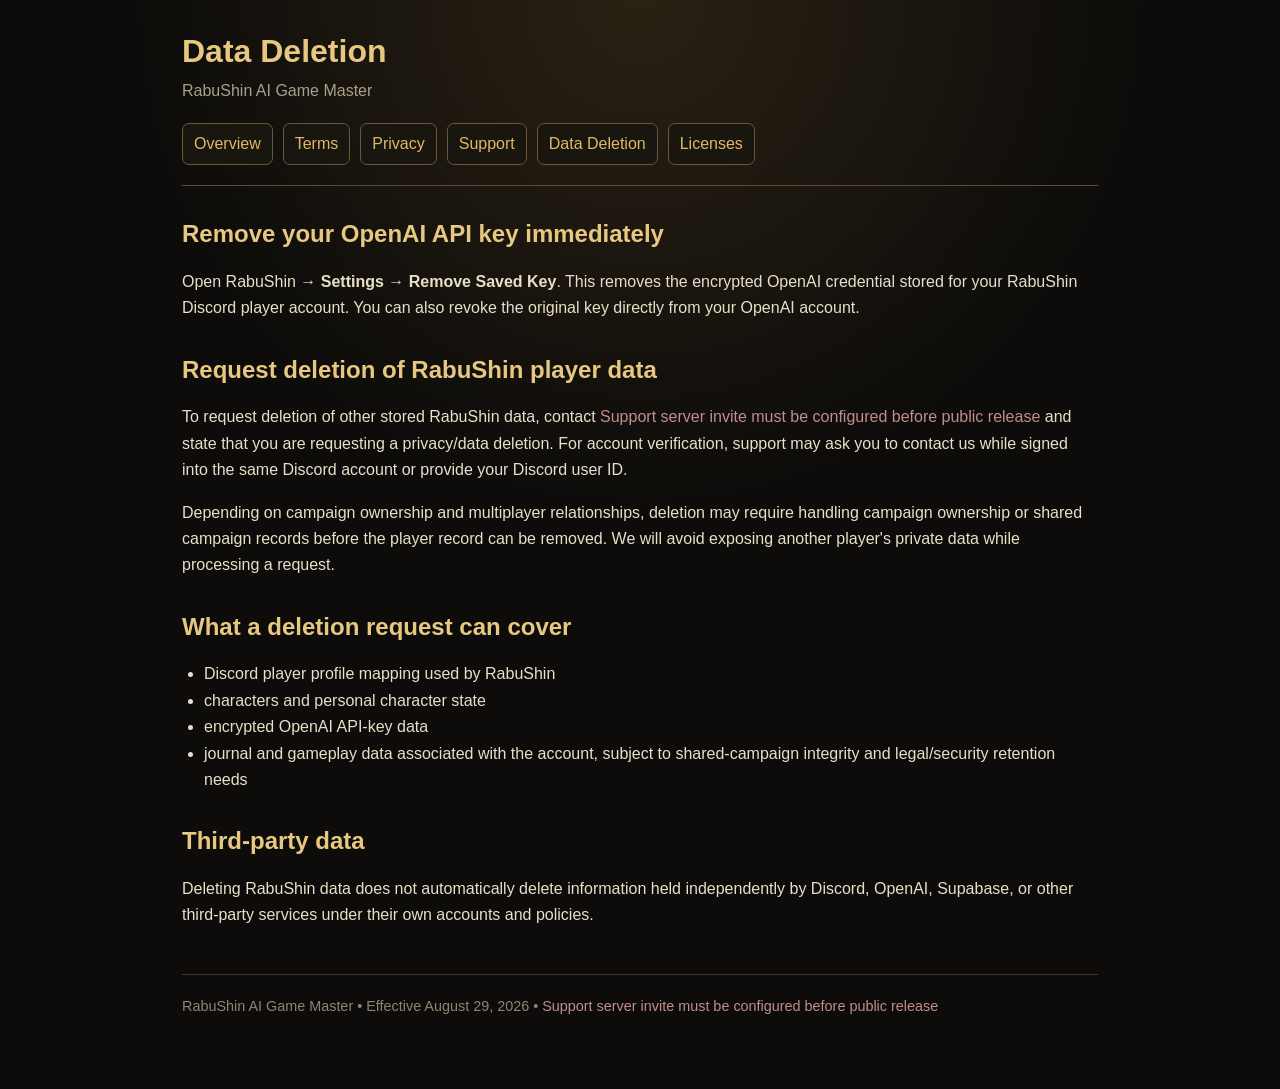
==== data-deletion.html @ bda63210 "Rename PUBLIC_SITE/rabushin/data-deletion.html to data-deletion.html" ====
<!doctype html><html lang="en"><head><meta charset="utf-8"><meta name="viewport" content="width=device-width,initial-scale=1"><title>Data Deletion | RabuShinAIGM</title><meta name="robots" content="index,follow"><link rel="stylesheet" href="legal.css"></head><body><div class="wrap"><header><h1>Data Deletion</h1><div class="muted"><span data-app-name>RabuShin AI Game Master</span></div><nav><a href="index.html">Overview</a><a href="terms.html">Terms</a><a href="privacy.html">Privacy</a><a href="support.html">Support</a><a href="data-deletion.html">Data Deletion</a><a href="licenses.html">Licenses</a></nav></header>
<h2>Remove your OpenAI API key immediately</h2><p>Open RabuShin → <strong>Settings</strong> → <strong>Remove Saved Key</strong>. This removes the encrypted OpenAI credential stored for your RabuShin Discord player account. You can also revoke the original key directly from your OpenAI account.</p>
<h2>Request deletion of RabuShin player data</h2><p>To request deletion of other stored RabuShin data, contact <a data-support-link href="#">RabuShin Support</a> and state that you are requesting a privacy/data deletion. For account verification, support may ask you to contact us while signed into the same Discord account or provide your Discord user ID.</p>
<p>Depending on campaign ownership and multiplayer relationships, deletion may require handling campaign ownership or shared campaign records before the player record can be removed. We will avoid exposing another player's private data while processing a request.</p>
<h2>What a deletion request can cover</h2><ul><li>Discord player profile mapping used by RabuShin</li><li>characters and personal character state</li><li>encrypted OpenAI API-key data</li><li>journal and gameplay data associated with the account, subject to shared-campaign integrity and legal/security retention needs</li></ul>
<h2>Third-party data</h2><p>Deleting RabuShin data does not automatically delete information held independently by Discord, OpenAI, Supabase, or other third-party services under their own accounts and policies.</p>
<div class="footer"><span data-app-name></span> • Effective <span data-effective-date></span> • <a data-support-link href="#">Support</a></div><script src="site-config.js"></script><script src="legal.js"></script></div></body></html>
---- legal.css ----
:root{color-scheme:dark;font-family:Inter,Segoe UI,Arial,sans-serif;background:#0d0c0a;color:#e9dfc9}*{box-sizing:border-box}body{margin:0;background:radial-gradient(circle at top,#2a2114 0,#0d0c0a 40%);line-height:1.65}.wrap{max-width:960px;margin:0 auto;padding:32px 22px 70px}header{border-bottom:1px solid #5f4b2e;padding-bottom:20px;margin-bottom:28px}h1,h2,h3{color:#e7c881;line-height:1.2}h1{font-size:2rem;margin:0 0 8px}h2{margin-top:34px}a{color:#e2b866}nav{display:flex;flex-wrap:wrap;gap:10px;margin-top:18px}nav a,.button-link{border:1px solid #6c5737;border-radius:7px;padding:7px 11px;text-decoration:none;background:#19150f}.card{border:1px solid #57472f;background:rgba(14,12,9,.75);border-radius:10px;padding:20px;margin:18px 0}.muted{color:#a99f8b}.warning{border-left:4px solid #b98744;padding:12px 16px;background:#20190f}.disabled-link{color:#c28d8d}.footer{margin-top:45px;padding-top:20px;border-top:1px solid #403624;color:#8e8574;font-size:.9rem}ul{padding-left:22px}code{background:#17130e;padding:2px 5px;border-radius:4px}
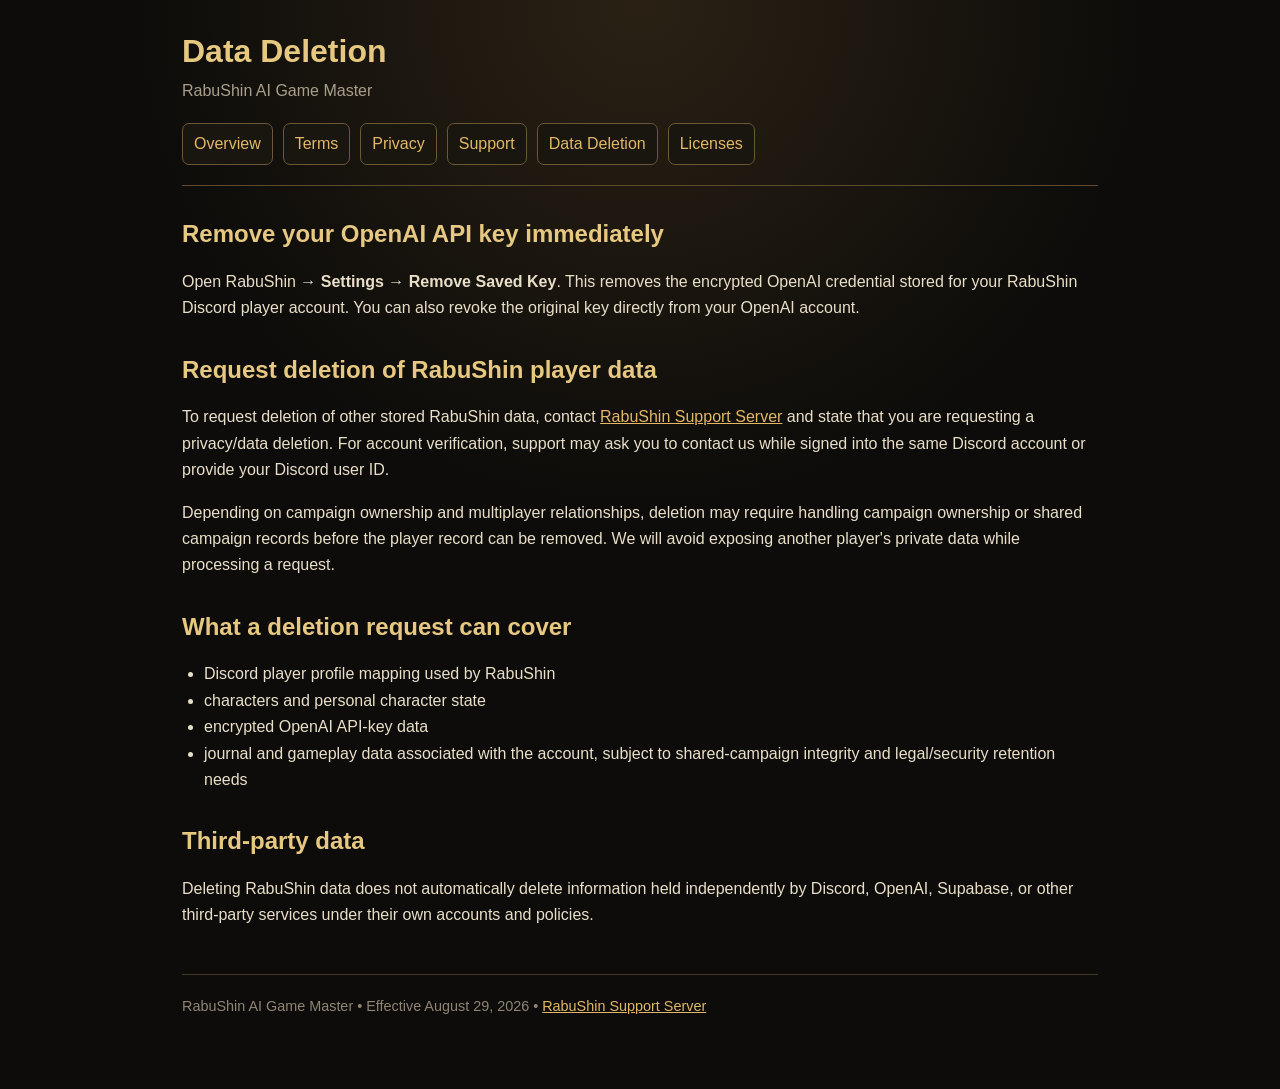
==== commit 3521811e: "Enhance data deletion page with more details Added additional information regarding deletion request" ====
--- a/data-deletion.html
+++ b/data-deletion.html
@@ -1,7 +1,49 @@
-<!doctype html><html lang="en"><head><meta charset="utf-8"><meta name="viewport" content="width=device-width,initial-scale=1"><title>Data Deletion | RabuShinAIGM</title><meta name="robots" content="index,follow"><link rel="stylesheet" href="legal.css"></head><body><div class="wrap"><header><h1>Data Deletion</h1><div class="muted"><span data-app-name>RabuShin AI Game Master</span></div><nav><a href="index.html">Overview</a><a href="terms.html">Terms</a><a href="privacy.html">Privacy</a><a href="support.html">Support</a><a href="data-deletion.html">Data Deletion</a><a href="licenses.html">Licenses</a></nav></header>
-<h2>Remove your OpenAI API key immediately</h2><p>Open RabuShin → <strong>Settings</strong> → <strong>Remove Saved Key</strong>. This removes the encrypted OpenAI credential stored for your RabuShin Discord player account. You can also revoke the original key directly from your OpenAI account.</p>
-<h2>Request deletion of RabuShin player data</h2><p>To request deletion of other stored RabuShin data, contact <a data-support-link href="#">RabuShin Support</a> and state that you are requesting a privacy/data deletion. For account verification, support may ask you to contact us while signed into the same Discord account or provide your Discord user ID.</p>
+<!doctype html>
+<html lang="en">
+  <head>
+    <meta charset="utf-8"><meta name="viewport" content="width=device-width,initial-scale=1">
+    <title>Data Deletion | RabuShinAIGM</title>
+    <meta name="robots" content="index,follow">
+    <link rel="stylesheet" href="legal.css"></head>
+  <body><div class="wrap"><header>
+    <h1>Data Deletion</h1>
+    <div class="muted">
+      <span data-app-name>RabuShin AI Game Master</span>
+    </div>
+    <nav>
+      <a href="index.html">Overview</a>
+      <a href="terms.html">Terms</a>
+      <a href="privacy.html">Privacy</a>
+      <a href="support.html">Support</a>
+      <a href="data-deletion.html">Data Deletion</a>
+      <a href="licenses.html">Licenses</a>
+    </nav>
+  </header>
+<h2>Remove your OpenAI API key immediately</h2>
+    <p>Open RabuShin → 
+      <strong>Settings</strong> → 
+      <strong>Remove Saved Key</strong>. This removes the encrypted OpenAI credential stored for your RabuShin Discord player account. You can also revoke the original key directly from your OpenAI account.</p>
+<h2>Request deletion of RabuShin player data</h2>
+    <p>To request deletion of other stored RabuShin data, contact 
+      <a data-support-link href="#">RabuShin Support</a> 
+      and state that you are requesting a privacy/data deletion. For account verification, support may ask you to contact us while signed into the same Discord account or provide your Discord user ID.</p>
 <p>Depending on campaign ownership and multiplayer relationships, deletion may require handling campaign ownership or shared campaign records before the player record can be removed. We will avoid exposing another player's private data while processing a request.</p>
-<h2>What a deletion request can cover</h2><ul><li>Discord player profile mapping used by RabuShin</li><li>characters and personal character state</li><li>encrypted OpenAI API-key data</li><li>journal and gameplay data associated with the account, subject to shared-campaign integrity and legal/security retention needs</li></ul>
-<h2>Third-party data</h2><p>Deleting RabuShin data does not automatically delete information held independently by Discord, OpenAI, Supabase, or other third-party services under their own accounts and policies.</p>
-<div class="footer"><span data-app-name></span> • Effective <span data-effective-date></span> • <a data-support-link href="#">Support</a></div><script src="site-config.js"></script><script src="legal.js"></script></div></body></html>
+<h2>What a deletion request can cover</h2>
+    <ul>
+      <li>Discord player profile mapping used by RabuShin</li>
+      <li>characters and personal character state</li>
+      <li>encrypted OpenAI API-key data</li>
+      <li>journal and gameplay data associated with the account, subject to shared-campaign integrity and legal/security retention needs</li>
+    </ul>
+<h2>Third-party data</h2>
+    <p>Deleting RabuShin data does not automatically delete information held independently by Discord, OpenAI, Supabase, or other third-party services under their own accounts and policies.</p>
+<div class="footer">
+  <span data-app-name></span>
+  • Effective <span data-effective-date></span> • 
+  <a data-support-link href="#">Support</a>
+</div>
+    <script src="site-config.js"></script>
+    <script src="legal.js"></script>
+  </div>
+  </body>
+</html>
